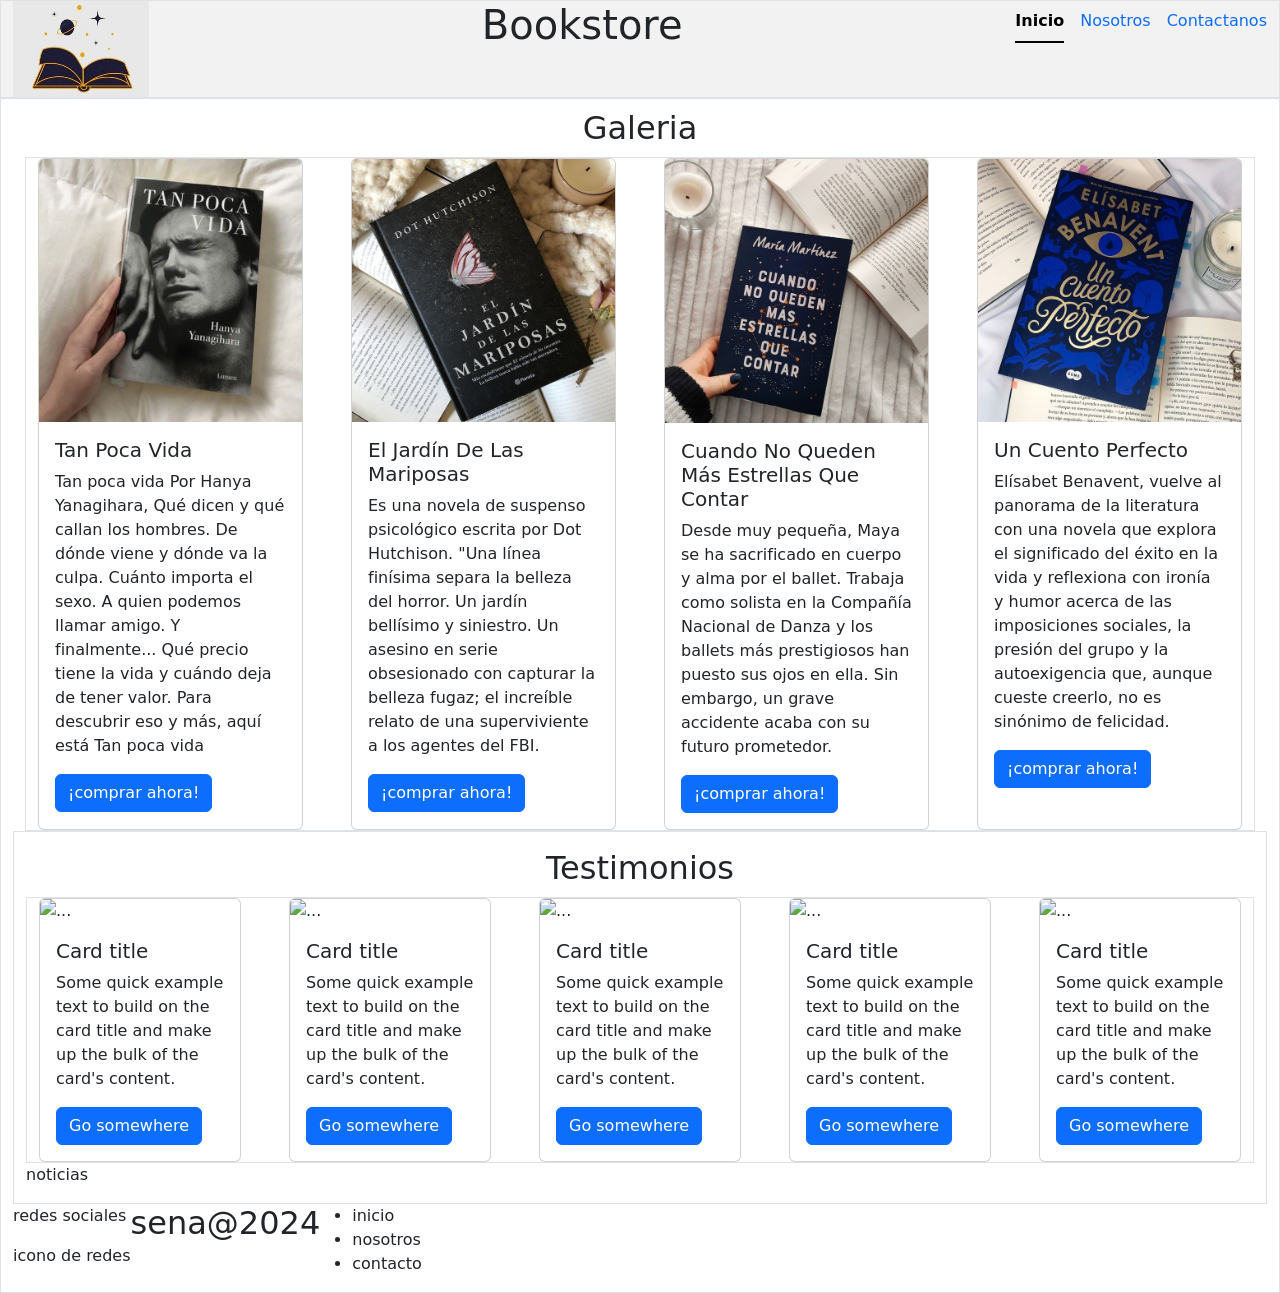
==== maqueta01.html @ 7bfdb9db "prmer cambio" ====
<!DOCTYPE html>
<html lang="es">

<head>
    <meta charset="UTF-8">
    <meta name="viewport" content="width=device-width, initial-scale=1.0">
    <link rel="stylesheet" href="./css/css/bootstrap.css">
    <title>Practica maquetacion</title>
</head>

<body>
    <!-- encabezado -->
    <header class="encabezado border container-fluid  d-flex justify-content-between --bs-secondary-bg">
        <!-- foto -->
        <section>
            <img class="navbar-toggler-icon" src="/img/logo-libro.jpg" alt="">
        </section>
        <h1 class="text-center">Bookstore</h1>
        <!-- navegacion -->
        <nav>
            <!-- lista -->
            <ul class="nav nav-underline">
                <li class="nav-item">
                  <a class="nav-link active" aria-current="page" href="#">Inicio</a>
                </li>
                <li class="nav-item">
                  <a class="nav-link" href="#">Nosotros</a>
                </li>
                <li class="nav-item">
                  <a class="nav-link" href="#">Contactanos</a>
                </li>
              </ul>
        </nav>
    </header>
    <main class=" border container-fluid  flex-column ">
        <!-- secion de contenido galeria  -->
        <section class="container-fluid">
            <!-- section de titulo -->
            <section class="galeria"> 
                <h2 class="text-center">Galeria</h2>
            </section> 
            <!-- section que contiene los articles de galeria -->
            <section class="border container-fluid justify-content-center d-flex gap-5">
                <!-- imagen 1 -->
                <article class="card" style="width: 18rem;">
                    <img src="/img/tan poca vida.jpg" class="card-img-top" alt="...">
                    <!-- contenedor de texto -->
                    <div class="card-body">
                        <h5 class="card-title">Tan Poca Vida</h5>
                        <p class="card-text">Tan poca vida Por Hanya Yanagihara, Qué dicen y qué callan los hombres. De dónde viene y dónde va la culpa. Cuánto importa el sexo. A quien podemos llamar amigo. Y finalmente... Qué precio tiene la vida y cuándo deja de tener valor. Para descubrir eso y más, aquí está Tan poca vida</p>
                        <a href="#" class="btn btn-primary">¡comprar ahora!</a>
                      </div>
                </article>
                <!-- imagen 2 -->
                <article class="card" style="width: 18rem;">
                    <img src="/img/jardin de mariposas.jpg" class="card-img-top" alt="...">
                    <!-- contenedor de texto -->
                    <div class="card-body">
                        <h5 class="card-title">El Jardín De Las Mariposas</h5>
                        <p class="card-text">Es una novela de suspenso psicológico escrita por Dot Hutchison. "Una línea finísima separa la belleza del horror. Un jardín bellísimo y siniestro. Un asesino en serie obsesionado con capturar la belleza fugaz; el increíble relato de una superviviente a los agentes del FBI. </p>
                        <a href="#" class="btn btn-primary">¡comprar ahora!</a>
                      </div>
                </article>
                <!-- imagen 3 -->
                <article class="card" style="width: 18rem;">
                    <img src="/img/Cuando no queden más estrellas que contar🌟.jpg" class="card-img-top" alt="...">
                    <!-- contenedor de texto -->
                    <div class="card-body">
                        <h5 class="card-title">Cuando No Queden Más Estrellas Que Contar</h5>
                        <p class="card-text">
                         Desde muy pequeña, Maya se ha sacrificado en cuerpo y alma por el ballet. Trabaja como solista en la Compañía Nacional de Danza y los ballets más prestigiosos han puesto sus ojos en ella. Sin embargo, un grave accidente acaba con su futuro prometedor. </p>
                        <a href="#" class="btn btn-primary">¡comprar ahora!</a>
                      </div>
                </article>
                <!-- imagen 4 -->
                <article class="card" style="width: 18rem;">
                    <img src="/img/Un cuento perfecto.jpg" class="card-img-top" alt="...">
                    <!-- contenedor de texto -->
                    <div class="card-body">
                        <h5 class="card-title">Un Cuento Perfecto</h5>
                        <p class="card-text"> Elísabet Benavent, vuelve al panorama de la literatura con una novela que explora el significado del éxito en la vida y reflexiona con ironía y humor acerca de las imposiciones sociales, la presión del grupo y la autoexigencia que, aunque cueste creerlo, no es sinónimo de felicidad.</p>
                        <a href="#" class="btn btn-primary">¡comprar ahora!</a>
                      </div>
                </article>
            </section>
        </section>

        <!-- secion de contenido testimonios -->
        <section class="border container-fluid ">
            <!-- titlo testimonios -->
            <section class="testimonios">
                <h2 class="text-center">Testimonios</h2>
            </section>
            <!-- section para articles de texto y imagenes -->
            <section class="border container-fluid justify-content-center d-flex gap-5">
                <!-- imagen 1 -->
                <article class="card" style="width: 18rem;">
                    <img src="..." class="card-img-top" alt="...">
                    <!-- contenedor de texto -->
                    <div class="card-body">
                        <h5 class="card-title">Card title</h5>
                        <p class="card-text">Some quick example text to build on the card title and make up the bulk of the card's content.</p>
                        <a href="#" class="btn btn-primary">Go somewhere</a>
                      </div>
                </article>
                <!-- imagen 2 -->
                <article class="card" style="width: 18rem;">
                    <img src="..." class="card-img-top" alt="...">
                    <!-- contenedor de texto -->
                    <div class="card-body">
                        <h5 class="card-title">Card title</h5>
                        <p class="card-text">Some quick example text to build on the card title and make up the bulk of the card's content.</p>
                        <a href="#" class="btn btn-primary">Go somewhere</a>
                      </div>
                </article>
                <!-- imagen 3 -->
                <article class="card" style="width: 18rem;">
                    <img src="..." class="card-img-top" alt="...">
                    <!-- contenedor de texto -->
                    <div class="card-body">
                        <h5 class="card-title">Card title</h5>
                        <p class="card-text">Some quick example text to build on the card title and make up the bulk of the card's content.</p>
                        <a href="#" class="btn btn-primary">Go somewhere</a>
                      </div>
                </article>
                <!-- imagen 4 -->
                <article class="card" style="width: 18rem;">
                    <img src="..." class="card-img-top" alt="...">
                    <!-- contenedor de texto -->
                    <div class="card-body">
                        <h5 class="card-title">Card title</h5>
                        <p class="card-text">Some quick example text to build on the card title and make up the bulk of the card's content.</p>
                        <a href="#" class="btn btn-primary">Go somewhere</a>
                      </div>
                </article>
                <!-- imagen 4 -->
                <article class="card" style="width: 18rem;">
                    <img src="..." class="card-img-top" alt="...">
                    <!-- contenedor de texto -->
                    <div class="card-body">
                        <h5 class="card-title">Card title</h5>
                        <p class="card-text">Some quick example text to build on the card title and make up the bulk of the card's content.</p>
                        <a href="#" class="btn btn-primary">Go somewhere</a>
                      </div>
                </article>
            </section>
            <!-- aside de noticias -->
            <aside>
                <p>noticias</p>
            </aside>
        </section>

        <!-- pie de pagina -->
        <footer class="d-flex">
            <!-- contenedor de redes lado isquierdo-->
            <article>
                <!-- texto -->
                <article>
                    <p>redes sociales</p>
                </article>
                <!-- icono de redes -->
                <article>
                    icono de redes
                </article>
            </article>

            <h2>sena@2024</h2>

            <!-- navegacion -->
            <nav>
                <!-- lista -->
            <ul>
                <!-- itenms -->
                <li>inicio</li>
                <li>nosotros</li>
                <li>contacto</li>
            </ul>
            </nav>
        </footer>
    </main>
</body>

</html>
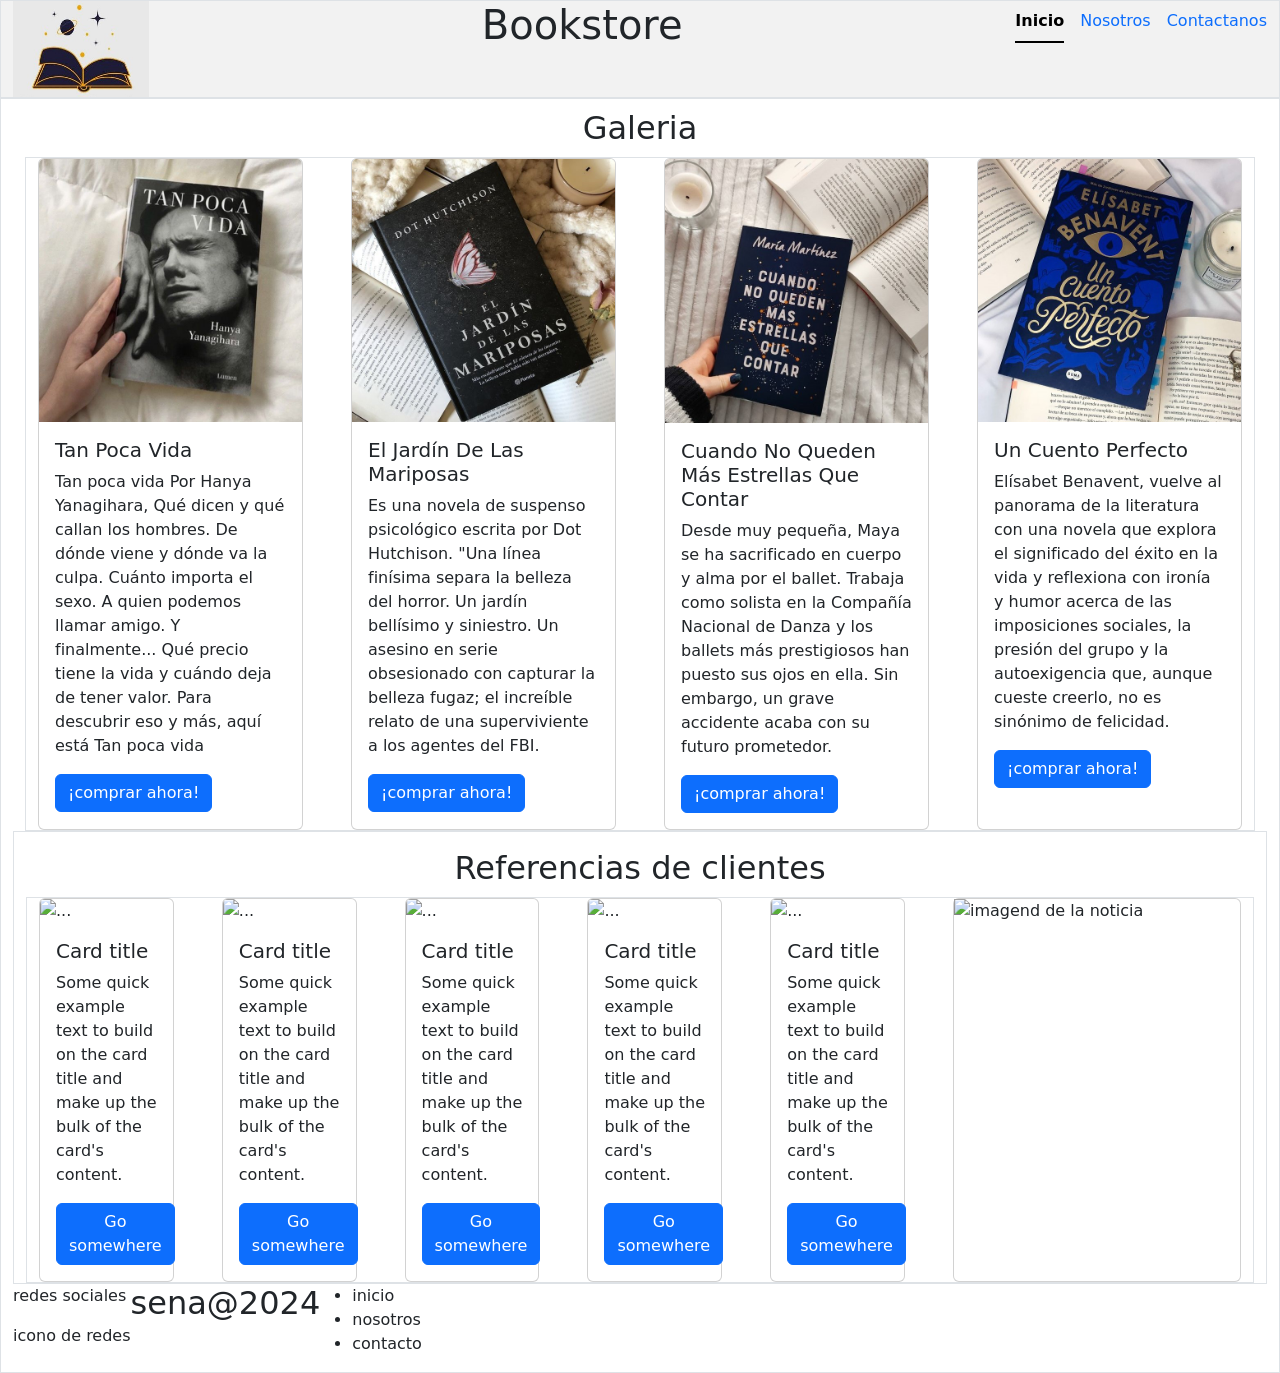
==== commit 2988a64e: "segundo cambio" ====
--- a/maqueta01.html
+++ b/maqueta01.html
@@ -85,17 +85,24 @@
             </section>
         </section>
 
+
+
+
+
+
         <!-- secion de contenido testimonios -->
-        <section class="border container-fluid ">
+        <section class="border container-fluid  ">
             <!-- titlo testimonios -->
             <section class="testimonios">
-                <h2 class="text-center">Testimonios</h2>
+                <h2 class="text-center">Referencias de clientes</h2>
             </section>
+
+        
             <!-- section para articles de texto y imagenes -->
             <section class="border container-fluid justify-content-center d-flex gap-5">
                 <!-- imagen 1 -->
                 <article class="card" style="width: 18rem;">
-                    <img src="..." class="card-img-top" alt="...">
+                    <img src="/" class="card-img-top" alt="...">
                     <!-- contenedor de texto -->
                     <div class="card-body">
                         <h5 class="card-title">Card title</h5>
@@ -143,12 +150,26 @@
                         <a href="#" class="btn btn-primary">Go somewhere</a>
                       </div>
                 </article>
+                <!-- aside de noticias -->
+                <!-- section que contiene el aside -->
+                <section  class="d-flex">
+                    <!-- imagen de la noticia -->
+                    <aside class="card" style="width: 18rem;">
+                        <img src="https://i.pinimg.com/564x/b7/4b/8f/b74b8f42c26ebd49d8fd94c937600c6d.jpg" alt="imagend de la noticia ">
+                    </aside>
+                </section>
             </section>
-            <!-- aside de noticias -->
-            <aside>
-                <p>noticias</p>
-            </aside>
         </section>
+    </section>
+
+
+
+
+
+
+
+
+
 
         <!-- pie de pagina -->
         <footer class="d-flex">
